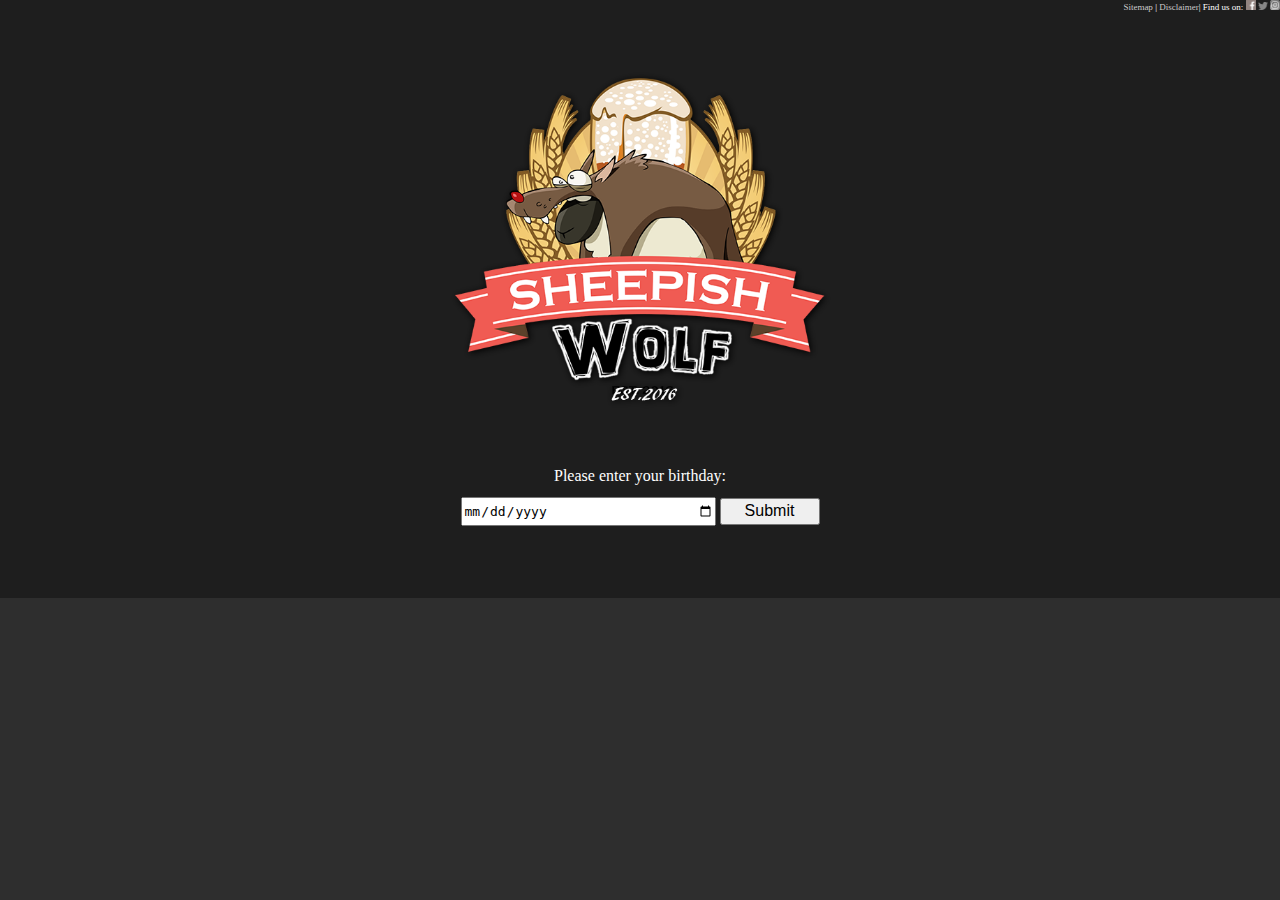
==== index.html @ 9e4d011b "New Updates for the website" ====
<!DOCTYPE html>
<html lang="en">
    <head>
        <title>SheepishWolf - Brewery</title>
        <meta charset="UTF-8" />
        <meta name="viewport" content="width=device-width, initial-scale=1.0" />
        <!--[if lte IE 9]>
            <script src="http://css3-mediaqueries-js.googlecode.com/svn/trunk/css3-mediaqueries.js"></script>
        <![endif]-->
        
        <link rel="stylesheet" href="stylesheets/styles.css" />
        <link rel="stylesheet" href="stylesheets/responsive.css" />
        
        <script src="js/jquery-3.1.1.min.js"></script>
        <script src="js/start.js"></script>
		
	
    </head>
    <body>
	
	
	
        <header>
            <a href="index.html?loggedin=1"><img id="header_img" src="img/header.png" alt="Sheepish Wolf Header" /></a>
            <a href="index.html?loggedin=1"><img id="mobile_header_img" src="img/mobile_header.png" alt="Sheepish Wolf Header" /></a>
        </header>
        
        <nav id="mobile_menu">
        
            <img id="mobile_menu_icon" src="img/mobile_menu.png" alt="Mobile Menu">
        
        </nav>
        
        <nav id="navbar">
        <ul id="nav_ul">
            <li class="nav_li"><a href="about_us.html" class="menu_links">About Us</a></li>
            <li class="nav_li"><a href="our_products.html" class="menu_links">Our Products</a></li>
            <li class="nav_li last"><a href="contact_us.html" class="menu_links">Contact</a></li>
        </ul>
        </nav>
        
        <main>
            
            <section id="content">
                <h1 class="sub_headings">Welcome, Beer Aficionados!</h1>
                <p class="cont_index">
                
               
                    Lorem ipsum dolor sit amet, consectetur adipiscing elit. Proin vel metus sit amet felis blandit bibendum. Proin suscipit velit in molestie lacinia. Suspendisse cursus libero ex, sit amet semper lectus aliquam id. Aliquam ut nisl ligula. Maecenas ac venenatis urna. Proin faucibus, nulla in placerat posuere, leo lectus aliquet nisl, sed dictum nulla tellus ac lorem. Nunc ut magna tempor, eleifend massa a, finibus massa. Vivamus ultrices non massa et facilisis. Cras dignissim mauris arcu, ut elementum lorem cursus vestibulum. Aenean laoreet tincidunt mauris vel luctus. Duis venenatis in massa ac lobortis.
                    <br /><br />
                    Cras ornare eu mi eu vestibulum. Suspendisse vulputate, ipsum a porta gravida, libero velit viverra felis, vel auctor velit eros ut nisl. Vestibulum a lorem placerat massa viverra tincidunt. Morbi dapibus ligula et lorem malesuada, non pretium mauris semper. Nullam scelerisque libero nec ante auctor, et efficitur massa convallis. Mauris sem ipsum, varius quis justo ac, porta gravida lacus. Sed ipsum ipsum, ullamcorper ultricies cursus non, rhoncus suscipit nunc. In pretium fermentum nunc non commodo. Nulla malesuada lectus ac eros malesuada porttitor. Donec lacus neque, pellentesque pharetra nunc vitae, vestibulum suscipit nisl. 
                    <br /><br />
                    Nam id lacus id ante porta ultricies. Phasellus rhoncus libero a est semper mattis. Integer convallis, nulla id mattis posuere, tortor nisl auctor ante, et blandit velit nisi eu turpis. Aenean id posuere mi. Quisque et efficitur lacus. Sed molestie massa id mauris scelerisque posuere. Maecenas sodales massa leo, a bibendum dolor posuere id. Sed at felis eu ligula tempus pharetra et et nibh. Integer tincidunt libero non quam dignissim faucibus. Donec iaculis nec neque a pellentesque.
                    <br /><br />
                    Nulla eget vestibulum neque. Proin dignissim, lorem quis egestas scelerisque, nunc ligula molestie velit, sed iaculis eros lectus vel nisi. Donec congue lacus in elit dapibus aliquam nec vel est. Nulla condimentum semper commodo. Fusce tempus leo vel dui accumsan viverra. Praesent dui est, pharetra nec nisl et, tincidunt rutrum nunc. Nullam finibus justo et elementum aliquam. Phasellus nec accumsan nisi. Vivamus vulputate dignissim sem, sit amet pellentesque metus dignissim in.
                    <br /><br />
                    Duis nisl metus, efficitur eu faucibus sit amet, rutrum at augue. Suspendisse eu tempor tellus. Proin vehicula, diam sed euismod lacinia, diam diam euismod mi, eu interdum urna lacus in lacus. In odio leo, iaculis nec leo nec, dignissim lacinia dui. Suspendisse ornare pulvinar enim, eu lacinia erat. Suspendisse at consequat turpis. Duis consectetur nisi vitae neque porttitor molestie. Fusce viverra eget odio ac vestibulum. Curabitur at erat eget sem tincidunt semper quis et nunc. Integer tincidunt mauris ex, sed rhoncus lectus lobortis ac. Lorem ipsum dolor sit amet, consectetur adipiscing elit. Etiam id ipsum ex. Proin ut orci et quam iaculis commodo. Mauris dignissim consectetur libero sit amet luctus. In hac habitasse platea dictumst.
                    
                </p>
                
            </section>
            <section id="contact">
                <h3 class="sub_headings">&nbsp;</h3>
                <p id="cont_index">
                    &nbsp;
                </p>
                </section>
        
        </main>
        <footer id="footer"><a href="">Sitemap</a> &#124; <a href="">Disclaimer</a>&#124; Find us on: <img src="img/fb_grey.png" alt="Facebook Logo" class="social_img" /> <img src="img/twitter_grey.png" alt="Twitter Logo" class="social_img" /> <img src="img/instagram_gray.png" alt="Instagram Logo" class="social_img" /></footer>
        
        <div id='age'>
            <img src="img/mobile_header.png" alt="header" id="age_header" />
            <br /><br />
            Please enter your birthday: 
            <br />
            <input type='date' id='dob' />  <button id='submit_age'>Submit</button>
            <br /><br />
            <span id="error">&nbsp;</span>
        </div>
    </body>
</html>
---- stylesheets/styles.css ----
html, body{
    margin:0px;
    padding:0px;
    background-color:#2e2e2e;
}

header {
    width:96%;
    padding:0px;
    margin:10px;
    margin-left:2%;
    margin-right:2%;
    
    margin-bottom:5px;
    
}

.social_img {
    
    width:10px;
    
}

#header_img {
    padding:0px;
    margin:0px;
    width:100%;
    box-shadow: 2px 2px 5px #000;
    /*Add other browser alt versions */
    
}
#mobile_header_img {
    
    display:none;
    
}
main {
    margin-left:2%;
    margin-right:2%;
    width:96%;
    font-size:80%;
    min-height:100%;
    
}

#navbar {
    
    margin-left:2%; 
    margin-right:2%;
    margin-bottom:10px;
    width:96%;
    height:35px;
    border-top: 1px solid gray;
    border-bottom: 1px solid gray;
    vertical-align:middle;
    text-align:center;
    padding:0px;
    
    background-color:#1e1e1e;
    box-shadow: 2px 2px 5px #000;
    /*Add other browser alt versions */
    
    /*font settings*/
    font-family:Tahoma,Geneva,sans-seriff;
}


#nav_ul {
    text-align:left;
    list-style-type:none;
    margin:0px;
    padding:0px;
    
}
.nav_li {
    margin:0px;
    padding:0px;
    padding-top: 0px;
    float:left;
    width:15%;
    border:0px solid white;
    height:35px;
    display:block;
    
    
}

.menu_links {
    
    display:block;
    line-height:35px;
    width:100%;
    min-width:100px;
    height:100%;
    margin-left:0px;
    margin-right:10px;
    padding:0px;

    border-right:1px solid #C9C9C9;
    text-align: center;
    font-weight: bold;
    font-size:80%;
    
}
.menu_links:hover {
    
    text-decoration:none;
    color:#000000;
    display:block;
    line-height:35px;
    width:100%;
    min-width:100px;
    height:100%;
    margin-left:0px;
    margin-right:10px;
    padding:0px;
    background-color:white;
    text-align: center;
    font-weight: bold;
    font-size:80%;
}


#mobile_menu {
    
    display:none;
    
}

#content {
    
    clear:both;
    width:70%;
    min-height:100%;
    border: 1px solid black;
    float:left;
    margin-bottom:10px;
    background-color:#1e1e1e;
    box-shadow: 2px 2px 5px #000;
    /*Add other browser alt versions */
    
    /*font settings*/
    color:#FFF;
    font-family:Tahoma,Geneva,sans-seriff;
    overflow:hidden;
    
    
}

.sub_headings {
    
    padding-left:20px;
    
}

.cont_index {
   
    padding:20px;
    
}

#contact {
    width:28%;
    min-height:100%;
    border: 1px solid black;
    float:right;
    margin-bottom:10px;
    background-color:#1e1e1e;
    box-shadow: 2px 2px 5px #000;
    font-family:Tahoma,Geneva,sans-seriff;
    color:#FFFFFF;
    /*Add other browser alt versions */
}

#aboutUs {
    
    color:white;
    font-weight:bold; 
	font-family:Tahoma,Geneva,sans-seriff;
	margin:10px;
}
#aboutUs_pic{
	clear: both;
	width:100%;
    height:100%;
    border: 1px solid black;
    float:left;
    margin-bottom:10px;
	
    
}

#footer {
    
    width:100%
    min-height:24px;
    clear: both;
    text-align:right;
    font-weight:normal;
    font-size:9px;
    color:#FFFFFF;
    margin-bottom:10px;
    font-family:Tahoma,Geneva,sans-seriff;
    
}

a:link, a:visited, a:active {
    
    color:#CACACA;
    text-decoration: none;
    
}

a:hover {
    
    color:#FFF;
    text-decoration: underline;
    
}

#contactForm {
	float:right;
	width: 90%; 
	height:100%;
	margin: 10px 10px ; 
	padding: 10px 10px;
	background-color: 334f71;

	
}

#News {
	
	float:right;
	width: 90%; 
	height:100%;
	margin: 10px 10px; 
	padding: 10px 10px;
	background-color:334f71;
}

label {
float: left; 
clear: left; 
margin: 11px 20px 0 0; 
width: 16px;
text-align: right; 
font-size: 16px; 
color: white; 
 

}

input.contact_form {
float:left;
width: 60%; 
height: 15px; 
padding: 10px 10px 10px 10px; 
margin: 10px 10px 10px 10px; 
background: #4b4b4b;


font-family: sans-serif; font-size: 16px; color: #f2f2f2; 
}
	

	
input.contact_form:-placeholder 
{
color: #FFF; 
text-shadow: 0px -1px 0px grey; 
	}

textarea {
	width: 61%; height: 100%; padding: 10px 10px ; margin: 15px 15px 20px 42px; 
	background: #FFF;
	background: linear-gradient(top, #546A7F 0%, #5E768D 20%); 
	border-radius: 5px;  
	box-shadow: 0px 1px 0px #f2f2f2;
	font-family: sans-serif; font-size: 16px; color: #f2f2f2;  
}
	
	textarea:-placeholder {
	    color: white;  
	}
	
input.contact_form:focus, textarea:focus {
	background: black;
	background: linear-gradient(top, #668099 0%, #728eaa 20%); 
	
}

input[type=submit] {
	width: 150px; height: 40px; float: right; padding: 5px 5px 5px 5px; margin: 15px 15px 0 0;
	box-shadow: 0px 0px 5px #999;
	border: 1px solid #556f8c;
	background: linear-gradient(top, #718DA9 0%, #415D79 100%); 
	cursor: pointer;
}
h2{
	width:100%
	
}

#age {
    margin-top:50px;
    display:none;
    text-align:center;
    line-height: 35px;
    font-size:100%;
    color:white;
    font-family: Tahoma,Geneva,sans-seriff; 
}

#age_header {
    
    width:30%;
    min-width:350px;
}

#dob {
    
    width: 250px; 
    height: 25px;
    font-size:inherit;
    
}

#submit_age {
    
    width: 100px; 
    height: 27px;
    font-size:inherit;
    
}
---- stylesheets/responsive.css ----
/* For 980px or less */
/*
            @media screen and (max-width: 980px) {
                
                #pagewrap {
                    width:94%; 
                }
                #content{
                    width: 65%;
                }
                #sidebar {
                    width:30%
                }
            }
            
/* For 700px or less */

@media screen and (max-width: 1100px) {
                
    .product_list_desc {
        
        border-top:1px solid #C9C9C9;
        width:50%;
        font-size:100%;
        
    }
    
    .product_list_img {
        
        width:30%;
        font-size:8px;
        
    }
    
    img.thumb {
    
        width:90%;
        border:1px solid gray;
        background:#FFFFFF;
    
}
    
@media screen and (max-width: 980px) {
                
    .product_list_desc {
        
        border-top:1px solid #C9C9C9;
        width:40%;
        font-size:100%;
        
    }
    
    .product_list_img {
        
        width:30%;
        font-size:8px;
        
    }
    
    img.thumb {
    
        width:100%;
        border:1px solid gray;
        background:#FFFFFF;
    
}
    
    
}
       
/* For 780px or less */
@media screen and (max-width: 780px) {
    
    
    
    #content {
        
        width:100%;
        clear:both;
        
    }
    #contact{
        
        float:left;
        width:100%;
        clear:both;
        
    }
    .navbar {
        
        display:block;
        
    }
    
   .nav_li {
        

        width:20%;
        margin-bottom:0px;
        
    }
    /*
    .menu_links {
        font-size:120%;
        line-height: normal;
        border:0px solid gray;
        width:100%;
        height:auto;
        padding:5px;
        
    }
    .menu_links:hover {
        font-size:120%;       
        line-height: normal;
        display:block;
        border:0px solid gray;
        width:100%;
        height:auto;
        padding:5px;
        vertical-align: middle;


    }
    
    .last {

        margin-bottom:10px;       

    }
    .last:hover {

        margin-bottom:10px;       

    }



    #nav_ul a:link, a:active, a:visited {

        color:white;
        font-weight:bold; 

    }

    img.thumb {

        width:80%;
        border:1px solid gray;
        background:#FFFFFF;
        float:left;

    }

    .product_list_desc {


            border-top:1px solid #C9C9C9;
            width:85%;
            clear:both;
            margin-bottom:10px;

    }

    .product_list_img {

        min-width:80%;
        


    }
    */
}

    
/* 480px or less */
@media screen and (max-width: 480px) {
    
    #header_img {
    
    display:none;
    
    }
    
    #mobile_header_img {
    
    width:100%;
    display:block;
    
    } 
    #mobile_menu_icon {
        
        width:60%;
        
    }
    
    #content {
        
        width:100%;
        clear:both;
        
    }
    #contact{
        
        float:left;
        width:100%;
        clear:both;
        
    }

    #mobile_menu {
        
        float:left;
        padding-left:auto;
        padding-right:auto;
        display:block;
        
    }
    
    #navbar {
        
        display:none;
        margin-left:auto; 
        margin-right:auto;
        margin-bottom:10px;
        width:96%;
        vertical-align:middle;
        text-align:center;
        padding:0px;
        background-color:#2e2e2e;
        border:0px solid gray;

        box-shadow: 0px 0px 0px #000;
        /*Add other browser alt versions */

        /*font settings*/
        font-family:Tahoma,Geneva,sans-seriff;
        margin:0px;
    }
    
   .nav_li {
        
        margin:0px;
        width:96%;
        margin-bottom:0px;
        
    }
    
    .menu_links {
        font-size:100%;
        line-height: normal;
        border:0px solid gray;
        width:100%;
        height:auto;
        padding:5px;
        
    }
    .menu_links:hover {
        font-size:100%;       
        line-height: normal;
        display:block;
        border:0px solid gray;
        width:100%;
        height:auto;
        padding:5px;
        vertical-align: middle;


    }
    
    .last {

        margin-bottom:10px;       

    }
    .last:hover {

        margin-bottom:10px;       

    }



    #nav_ul a:link, a:active, a:visited {

        color:white;
        font-weight:bold; 

    }

    img.thumb {

        width:80%;
        border:1px solid gray;
        background:#FFFFFF;
        float:left;

    }

    .product_list_desc {


            border-top:1px solid #C9C9C9;
            width:85%;
            clear:both;
            margin-bottom:10px;

    }

    .product_list_img {

        min-width:80%;
        


    }
}
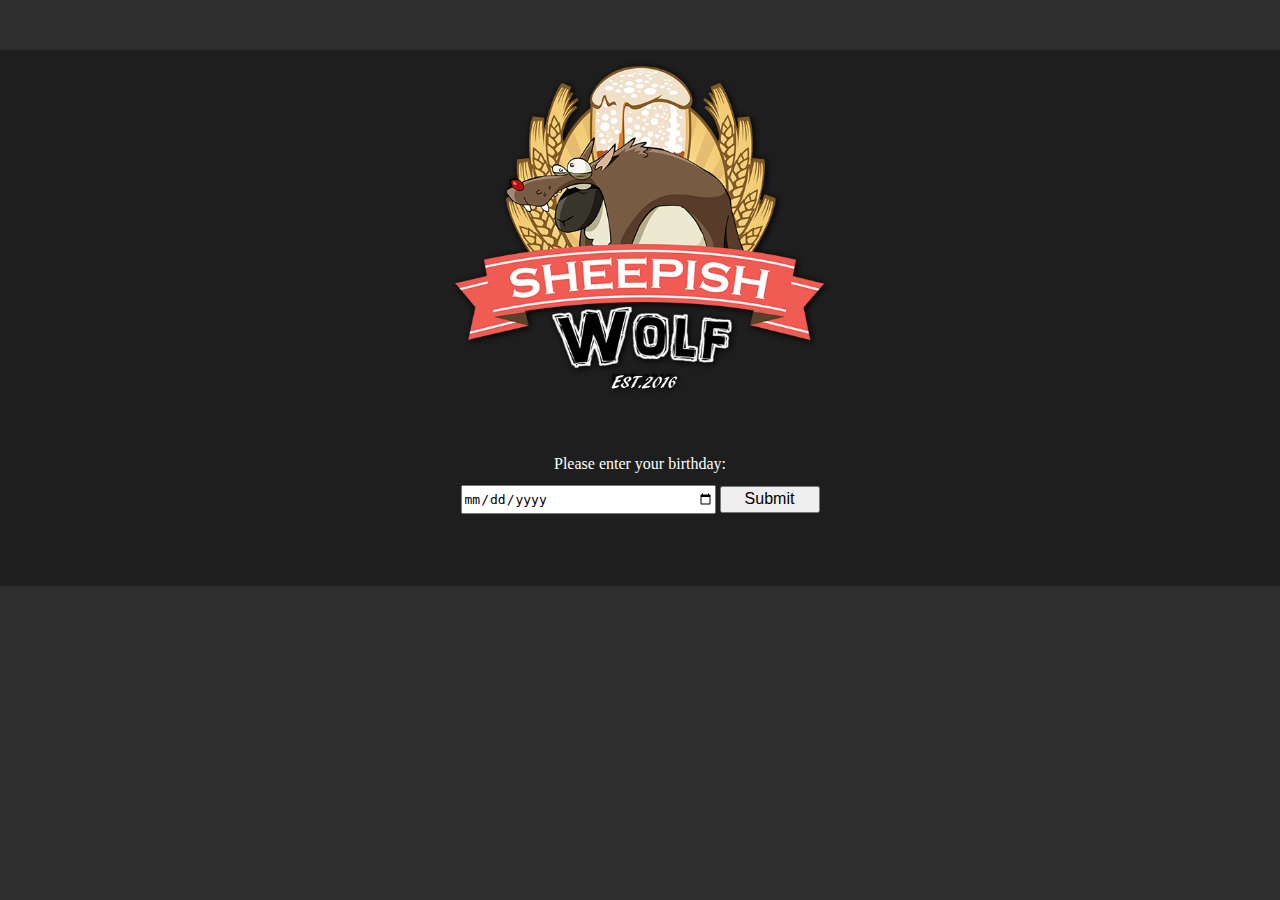
==== commit 725564f9: "Changes in js and text on index" ====
--- a/index.html
+++ b/index.html
@@ -46,15 +46,14 @@
                 <p class="cont_index">
                 
                
-                    Lorem ipsum dolor sit amet, consectetur adipiscing elit. Proin vel metus sit amet felis blandit bibendum. Proin suscipit velit in molestie lacinia. Suspendisse cursus libero ex, sit amet semper lectus aliquam id. Aliquam ut nisl ligula. Maecenas ac venenatis urna. Proin faucibus, nulla in placerat posuere, leo lectus aliquet nisl, sed dictum nulla tellus ac lorem. Nunc ut magna tempor, eleifend massa a, finibus massa. Vivamus ultrices non massa et facilisis. Cras dignissim mauris arcu, ut elementum lorem cursus vestibulum. Aenean laoreet tincidunt mauris vel luctus. Duis venenatis in massa ac lobortis.
+                    Having started out as a small, local and independent microbrewery we have grown into an international beer manufacturer beloved by 
+                    many beer aficionados worldwide. With our great selection of lagers, ales, IPAs and stouts we have something for every beer enthusisast and with our cheap prices we can compete with even the biggest brands
                     <br /><br />
-                    Cras ornare eu mi eu vestibulum. Suspendisse vulputate, ipsum a porta gravida, libero velit viverra felis, vel auctor velit eros ut nisl. Vestibulum a lorem placerat massa viverra tincidunt. Morbi dapibus ligula et lorem malesuada, non pretium mauris semper. Nullam scelerisque libero nec ante auctor, et efficitur massa convallis. Mauris sem ipsum, varius quis justo ac, porta gravida lacus. Sed ipsum ipsum, ullamcorper ultricies cursus non, rhoncus suscipit nunc. In pretium fermentum nunc non commodo. Nulla malesuada lectus ac eros malesuada porttitor. Donec lacus neque, pellentesque pharetra nunc vitae, vestibulum suscipit nisl. 
+                    More than that you can now enjoy one of our Sheepish Wolf beer in one of our 10 Sheepish Wolf bars or at the factory directly. You can also book tours at the factory and visit the museum explaining the beer brewing process we have perfectioned over the last years and visit the giftshop to get glasses, bottles, coasters and other original Sheepish Wolf merchandise.
                     <br /><br />
-                    Nam id lacus id ante porta ultricies. Phasellus rhoncus libero a est semper mattis. Integer convallis, nulla id mattis posuere, tortor nisl auctor ante, et blandit velit nisi eu turpis. Aenean id posuere mi. Quisque et efficitur lacus. Sed molestie massa id mauris scelerisque posuere. Maecenas sodales massa leo, a bibendum dolor posuere id. Sed at felis eu ligula tempus pharetra et et nibh. Integer tincidunt libero non quam dignissim faucibus. Donec iaculis nec neque a pellentesque.
+                    If you want to ask us a question or want to tell us about how you found your way to become a Sheepish Wold fan, go to our contact us page and give us a shout. You can also subscribe to our newsletter from there and find our company's address there.
                     <br /><br />
-                    Nulla eget vestibulum neque. Proin dignissim, lorem quis egestas scelerisque, nunc ligula molestie velit, sed iaculis eros lectus vel nisi. Donec congue lacus in elit dapibus aliquam nec vel est. Nulla condimentum semper commodo. Fusce tempus leo vel dui accumsan viverra. Praesent dui est, pharetra nec nisl et, tincidunt rutrum nunc. Nullam finibus justo et elementum aliquam. Phasellus nec accumsan nisi. Vivamus vulputate dignissim sem, sit amet pellentesque metus dignissim in.
-                    <br /><br />
-                    Duis nisl metus, efficitur eu faucibus sit amet, rutrum at augue. Suspendisse eu tempor tellus. Proin vehicula, diam sed euismod lacinia, diam diam euismod mi, eu interdum urna lacus in lacus. In odio leo, iaculis nec leo nec, dignissim lacinia dui. Suspendisse ornare pulvinar enim, eu lacinia erat. Suspendisse at consequat turpis. Duis consectetur nisi vitae neque porttitor molestie. Fusce viverra eget odio ac vestibulum. Curabitur at erat eget sem tincidunt semper quis et nunc. Integer tincidunt mauris ex, sed rhoncus lectus lobortis ac. Lorem ipsum dolor sit amet, consectetur adipiscing elit. Etiam id ipsum ex. Proin ut orci et quam iaculis commodo. Mauris dignissim consectetur libero sit amet luctus. In hac habitasse platea dictumst.
+                    Please also check out the detailed history and a photo gallery on our about us page and don't forget our webstore where you can simply drag &amp; drop some of our beers in your cart and get them delivered to your address to enjoy them in the comfort of your own home.
                     
                 </p>
                 
